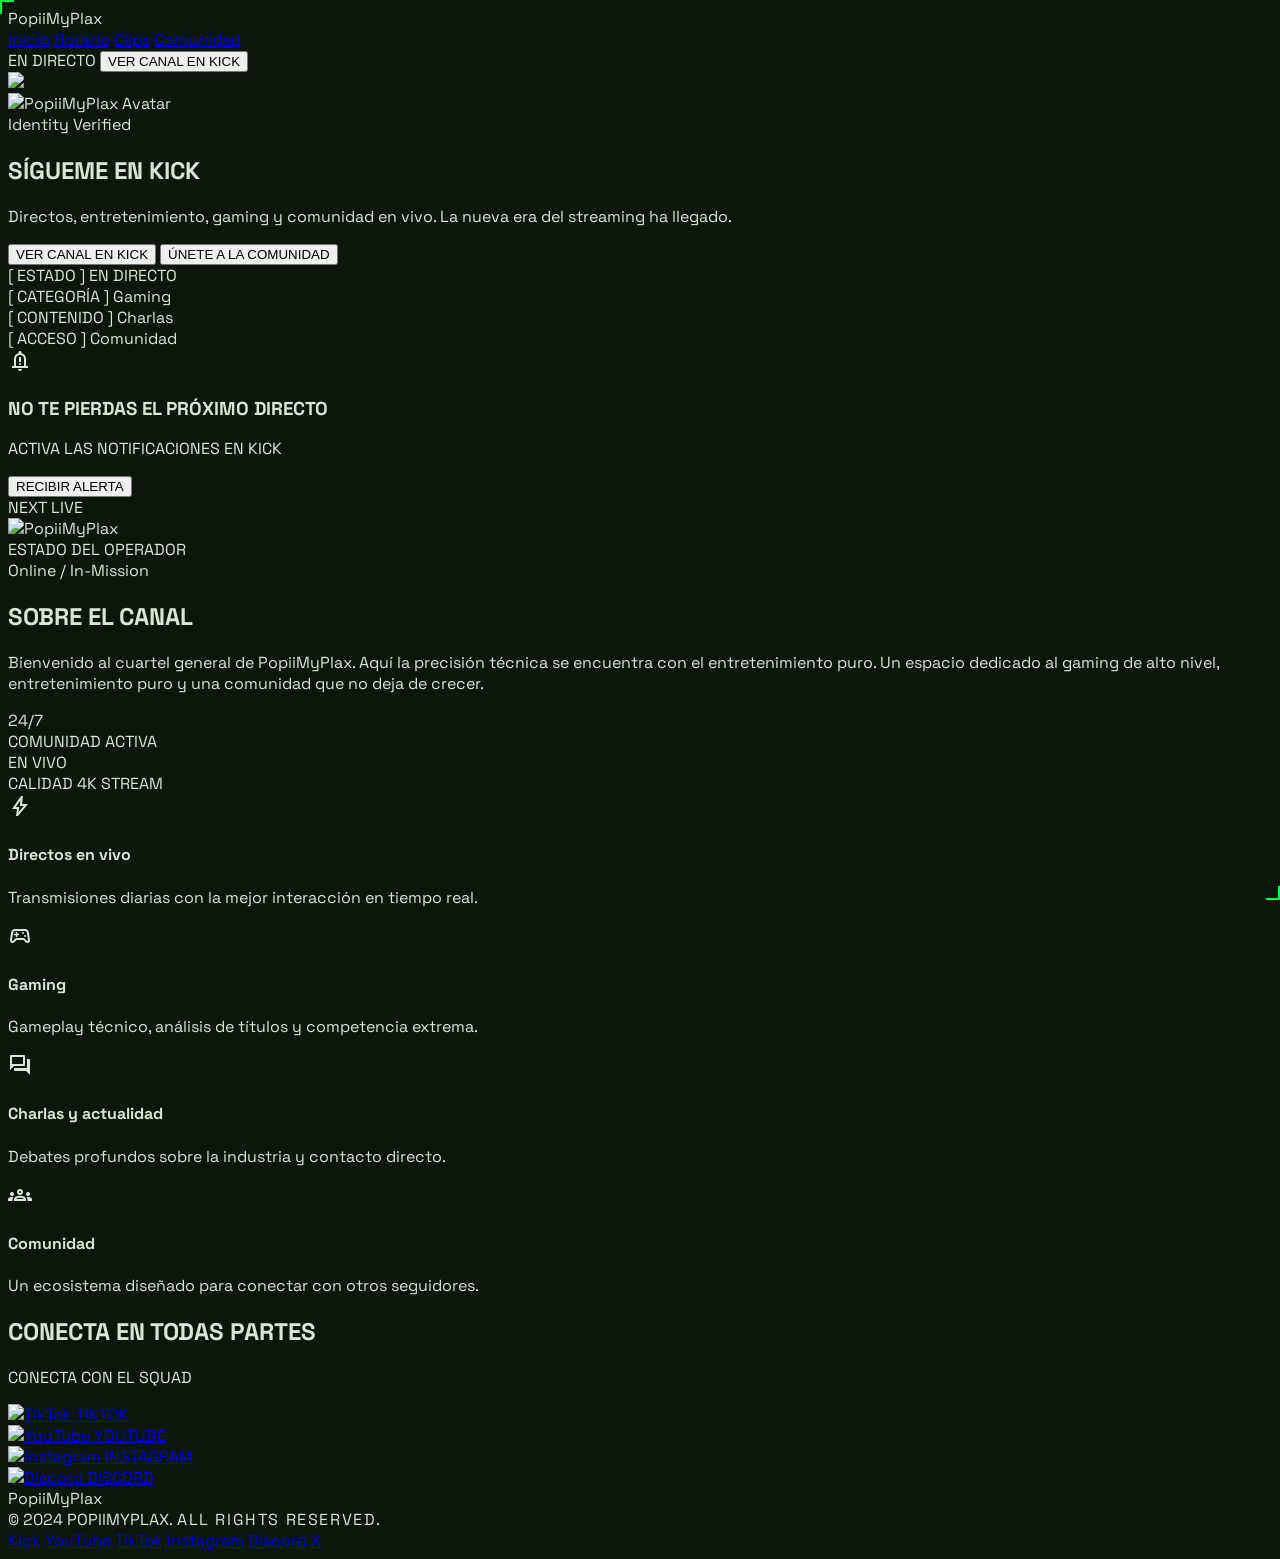
==== public/index.html @ 6943a3ae "Prepare PopiiMyPlax landing for GitHub Pages" ====
<!DOCTYPE html><html class="dark" lang="es"><head>
<meta charset="utf-8">
<meta content="width=device-width, initial-scale=1.0" name="viewport">
<title>PopiiMyPlax - Inicio</title>
<script src="https://cdn.tailwindcss.com?plugins=forms,container-queries"></script>
<link href="https://fonts.googleapis.com/css2?family=Space+Grotesk:wght@300;400;500;600;700;900&amp;display=swap" rel="stylesheet">
<link href="https://fonts.googleapis.com/css2?family=Material+Symbols+Outlined:wght,FILL@100..700,0..1&amp;display=swap" rel="stylesheet">
<link href="https://fonts.googleapis.com/css2?family=Material+Symbols+Outlined:wght,FILL@100..700,0..1&amp;display=swap" rel="stylesheet">
<style>
        body {
            background-color: #0c160a;
            color: #dae6d3;
            font-family: 'Space Grotesk', sans-serif;
            overflow-x: hidden;
        }
        .hud-bracket-tl {
            position: absolute;
            top: 0;
            left: 0;
            width: 12px;
            height: 12px;
            border-top: 2px solid #00ff44;
            border-left: 2px solid #00ff44;
        }
        .hud-bracket-br {
            position: absolute;
            bottom: 0;
            right: 0;
            width: 12px;
            height: 12px;
            border-bottom: 2px solid #00ff44;
            border-right: 2px solid #00ff44;
        }
        .scanline {
            background: linear-gradient(to bottom, transparent 50%, rgba(0, 255, 68, 0.02) 50%);
            background-size: 100% 4px;
        }
    </style>
<script id="tailwind-config">
        tailwind.config = {
            darkMode: "class",
            theme: {
                extend: {
                    "colors": {
                        "error-container": "#93000a",
                        "surface-container-low": "#141e12",
                        "tertiary-container": "#dcdddd",
                        "secondary": "#c9c6c5",
                        "primary": "#ebffe3",
                        "tertiary": "#f9f9f9",
                        "surface-tint": "#00e63c",
                        "on-background": "#dae6d3",
                        "on-secondary-fixed": "#1c1b1b",
                        "on-surface": "#dae6d3",
                        "on-primary-container": "#007118",
                        "surface-variant": "#2d382a",
                        "on-secondary-container": "#bab8b7",
                        "tertiary-fixed-dim": "#c6c6c7",
                        "on-surface-variant": "#b9ccb2",
                        "primary-fixed": "#72ff72",
                        "surface": "#0c160a",
                        "on-error": "#690005",
                        "background": "#0c160a",
                        "on-secondary-fixed-variant": "#474646",
                        "on-primary-fixed": "#002203",
                        "on-tertiary-container": "#5f6161",
                        "inverse-on-surface": "#283326",
                        "outline": "#84967e",
                        "on-tertiary-fixed-variant": "#454747",
                        "on-primary": "#003908",
                        "error": "#ffb4ab",
                        "surface-container-highest": "#2d382a",
                        "on-primary-fixed-variant": "#00530f",
                        "surface-container": "#182216",
                        "secondary-fixed-dim": "#c9c6c5",
                        "primary-container": "#00ff44",
                        "on-tertiary": "#2f3131",
                        "tertiary-fixed": "#e2e2e2",
                        "secondary-fixed": "#e5e2e1",
                        "surface-container-lowest": "#071106",
                        "primary-fixed-dim": "#00e63c",
                        "inverse-primary": "#006e17",
                        "on-secondary": "#313030",
                        "surface-dim": "#0c160a",
                        "surface-container-high": "#222d20",
                        "outline-variant": "#3b4b38",
                        "on-error-container": "#ffdad6",
                        "surface-bright": "#313c2e",
                        "inverse-surface": "#dae6d3",
                        "secondary-container": "#4a4949",
                        "on-tertiary-fixed": "#1a1c1c"
                    },
                    "spacing": {
                        "container-margin": "32px",
                        "hud-safe-zone": "40px",
                        "gutter": "16px",
                        "unit": "4px",
                        "element-gap": "8px"
                    },
                    "fontFamily": {
                        "headline-lg": ["Space Grotesk"],
                        "label-mono": ["Space Grotesk"],
                        "label-caps": ["Space Grotesk"],
                        "headline-md": ["Space Grotesk"],
                        "display-xl": ["Space Grotesk"],
                        "body-md": ["Space Grotesk"],
                        "body-lg": ["Space Grotesk"]
                    },
                    "fontSize": {
                        "headline-lg": ["32px", {"lineHeight": "1.2", "letterSpacing": "0.02em", "fontWeight": "700"}],
                        "label-mono": ["10px", {"lineHeight": "1", "letterSpacing": "0.05em", "fontWeight": "500"}],
                        "label-caps": ["12px", {"lineHeight": "1", "letterSpacing": "0.1em", "fontWeight": "700"}],
                        "headline-md": ["24px", {"lineHeight": "1.2", "fontWeight": "600"}],
                        "display-xl": ["48px", {"lineHeight": "1.1", "letterSpacing": "-0.02em", "fontWeight": "700"}],
                        "body-md": ["16px", {"lineHeight": "1.5", "fontWeight": "400"}],
                        "body-lg": ["18px", {"lineHeight": "1.5", "fontWeight": "400"}]
                    }
                }
            }
        }
    </script>
</head>
<body class="bg-background text-on-background">
<!-- Top Navigation Bar -->
<nav class="fixed top-0 left-0 w-full z-50 grid grid-cols-[1fr_auto_1fr] items-center px-8 h-20 bg-zinc-950/95 backdrop-blur-sm border-b-2 border-[#2D2D2D]">
<div class="text-2xl font-black italic text-[#00FF44] tracking-tighter justify-self-start">PopiiMyPlax</div>
<div class="hidden md:flex gap-8 items-center justify-self-center">
<a class="font-['Space_Grotesk'] tracking-tight uppercase font-bold text-[#00FF44] border-b-2 border-[#00FF44] pb-1" href="index.html">Inicio</a>
<a class="font-['Space_Grotesk'] tracking-tight uppercase font-bold text-zinc-500 hover:text-zinc-200 transition-colors" href="horario.html">Horario</a>
<a class="font-['Space_Grotesk'] tracking-tight uppercase font-bold text-zinc-500 hover:text-zinc-200 transition-colors" href="clips.html">Clips</a>
<a class="font-['Space_Grotesk'] tracking-tight uppercase font-bold text-zinc-500 hover:text-zinc-200 transition-colors" href="comunidad.html">Comunidad</a>
</div>
<div class="flex items-center gap-4 justify-self-end">
<span class="flex items-center gap-2 px-3 py-1 bg-zinc-900 border border-[#2D2D2D]">
<span class="w-2 h-2 bg-[#00FF44] animate-pulse"></span>
<span class="text-[10px] font-bold tracking-widest text-[#00FF44] uppercase">EN DIRECTO</span>
</span>
<button class="bg-[#00FF44] text-zinc-950 px-6 py-2 font-black italic text-sm hover:scale-95 transition-all duration-75 uppercase" onclick="window.open('https://kick.com/PopiiMyPlax','_blank','noopener,noreferrer')">
                VER CANAL EN KICK
            </button>
</div>
</nav>
<main class="pt-20">
<!-- Hero Section -->
<section class="relative min-h-[870px] flex flex-col justify-center items-center text-center px-6 overflow-hidden">
<div class="absolute inset-0 z-0">
<img class="w-full h-full object-cover opacity-20 grayscale" data-alt="A professional high-performance gaming setup in a dimly lit room, featuring multiple monitors displaying high-contrast neon green data visualizations and competitive gameplay. The atmosphere is intense and technical, with dark charcoal textures and sharp lighting effects emphasizing a professional streamer workspace. The scene is captured with a shallow depth of field, highlighting technical equipment and peripheral glowing cables in a futuristic aesthetic." src="https://lh3.googleusercontent.com/aida-public/[base64]">
<div class="absolute inset-0 bg-gradient-to-t from-[#0c160a] via-transparent to-[#0c160a]/80"></div>
<div class="absolute inset-0 scanline opacity-30"></div>
</div>
<div class="relative z-10 mb-12 md:mb-0 shrink-0 flex flex-col items-center justify-center">
<div class="relative w-64 h-64 md:w-80 md:h-80 overflow-hidden border-2 border-primary-container/30">
<img alt="PopiiMyPlax Avatar" class="w-full h-full object-cover object-top" src="https://lh3.googleusercontent.com/aida/[base64]">
<div class="absolute inset-0 bg-gradient-to-t from-background/60 to-transparent"></div>
<div class="hud-bracket-tl"></div>
<div class="hud-bracket-br"></div>
<div class="absolute top-2 right-2 flex gap-1">
<div class="w-1 h-1 bg-primary-container animate-ping"></div>
<div class="w-1 h-1 bg-primary-container/50"></div>
</div>
</div>
<div class="absolute -bottom-4 -right-4 bg-primary-container text-zinc-950 px-4 py-1 font-black italic text-xs uppercase tracking-tighter">
        Identity Verified
    </div>
</div><div class="relative z-10 max-w-4xl text-center items-center flex flex-col mt-12">
<h1 class="font-display-xl text-display-xl uppercase text-primary mb-6 leading-none">
                    SÍGUEME EN <span class="text-primary-container">KICK</span>
</h1>
<p class="font-body-lg text-body-lg text-secondary mb-12 max-w-2xl uppercase tracking-wide">
                    Directos, entretenimiento, gaming y comunidad en vivo. La nueva era del streaming ha llegado.
                </p>
<div class="flex flex-col md:flex-row gap-4 md:justify-start">
<button class="bg-primary-container text-zinc-950 px-10 py-4 font-black italic text-lg hover:bg-white transition-all duration-75 border-none" onclick="window.open('https://kick.com/PopiiMyPlax','_blank','noopener,noreferrer')">
                VER CANAL EN KICK
            </button>
<button class="bg-transparent border-2 border-primary-container text-primary-container px-10 py-4 font-black italic text-lg hover:bg-primary-container/10 transition-all duration-75">
                        ÚNETE A LA COMUNIDAD
                    </button>
</div>
</div>
<!-- Status Badges Float -->
<div class="relative z-10 mt-20 grid grid-cols-2 md:grid-cols-4 gap-4 w-full max-w-5xl px-4 flex flex-col md:flex-row items-center justify-center">
<div class="bg-zinc-900/50 border border-[#2D2D2D] p-4 flex flex-col items-start relative group">
<div class="hud-bracket-tl opacity-50 group-hover:opacity-100 transition-opacity"></div>
<span class="text-[10px] font-bold text-zinc-500 uppercase mb-2 tracking-widest">[ ESTADO ]</span>
<span class="text-primary-container font-bold uppercase tracking-tight">EN DIRECTO</span>
</div>
<div class="bg-zinc-900/50 border border-[#2D2D2D] p-4 flex flex-col items-start relative group">
<div class="hud-bracket-tl opacity-50 group-hover:opacity-100 transition-opacity"></div>
<span class="text-[10px] font-bold text-zinc-500 uppercase mb-2 tracking-widest">[ CATEGORÍA ]</span>
<span class="text-on-background font-bold uppercase tracking-tight">Gaming</span>
</div>
<div class="bg-zinc-900/50 border border-[#2D2D2D] p-4 flex flex-col items-start relative group">
<div class="hud-bracket-tl opacity-50 group-hover:opacity-100 transition-opacity"></div>
<span class="text-[10px] font-bold text-zinc-500 uppercase mb-2 tracking-widest">[ CONTENIDO ]</span>
<span class="text-on-background font-bold uppercase tracking-tight">Charlas</span>
</div>
<div class="bg-zinc-900/50 border border-[#2D2D2D] p-4 flex flex-col items-start relative group">
<div class="hud-bracket-tl opacity-50 group-hover:opacity-100 transition-opacity"></div>
<span class="text-[10px] font-bold text-zinc-500 uppercase mb-2 tracking-widest">[ ACCESO ]</span>
<span class="text-on-background font-bold uppercase tracking-tight">Comunidad</span>
</div>
</div>
</section>
<!-- Conversion Strip -->
<section class="bg-primary-container py-6 px-8 flex flex-col md:flex-row justify-between items-center gap-6 relative overflow-hidden">
<div class="flex items-center gap-4 relative z-10">
<div class="w-12 h-12 flex items-center justify-center bg-zinc-950 text-primary-container">
<span class="material-symbols-outlined" data-icon="notification_important">notification_important</span>
</div>
<div class="text-zinc-950">
<h3 class="font-black italic text-xl leading-none uppercase">NO TE PIERDAS EL PRÓXIMO DIRECTO</h3>
<p class="text-[10px] font-bold tracking-widest uppercase opacity-80">ACTIVA LAS NOTIFICACIONES EN KICK</p>
</div>
</div>
<button class="bg-zinc-950 text-primary-container px-8 py-3 font-black italic text-sm hover:scale-105 transition-transform z-10 uppercase">
                RECIBIR ALERTA
            </button>
<div class="absolute right-0 top-0 opacity-10 pointer-events-none select-none">
<span class="text-9xl font-black italic text-zinc-950 leading-none select-none">NEXT LIVE</span>
</div>
</section>
<!-- About Section -->
<section class="py-24 px-8 max-w-7xl mx-auto">
<div class="flex flex-col md:flex-row gap-16 items-start mb-20"><div class="w-full md:w-1/3 shrink-0">
<div class="relative border border-outline-variant p-2 bg-surface-container-low">
<div class="hud-bracket-tl"></div>
<div class="hud-bracket-br"></div>
<img alt="PopiiMyPlax" class="w-full aspect-square object-cover grayscale hover:grayscale-0 transition-all duration-500 object-top" src="https://lh3.googleusercontent.com/aida/[base64]">
<div class="absolute bottom-4 left-4 right-4 bg-black/80 backdrop-blur-md border border-primary-container/20 p-3">
<div class="text-[10px] font-bold text-primary-container uppercase tracking-widest mb-1">ESTADO DEL OPERADOR</div>
<div class="flex items-center gap-2">
<span class="w-2 h-2 bg-primary-container rounded-full animate-pulse"></span>
<span class="text-xs font-bold uppercase tracking-tight text-on-surface">Online / In-Mission</span>
</div>
</div>
</div>
</div>
<div class="w-full md:w-1/3">
<h2 class="font-display-xl text-display-xl uppercase text-primary mb-8 border-l-4 border-primary-container pl-6">
                        SOBRE EL CANAL
                    </h2>
<p class="font-body-lg text-body-lg text-secondary uppercase tracking-tight leading-relaxed">
                        Bienvenido al cuartel general de PopiiMyPlax. Aquí la precisión técnica se encuentra con el entretenimiento puro. Un espacio dedicado al gaming de alto nivel, entretenimiento puro y una comunidad que no deja de crecer.
                    </p>
</div>
<div class="w-full grid grid-cols-2 gap-4 md:w-1/3">
<!-- Metric Cards -->
<div class="border border-[#2D2D2D] p-6 bg-zinc-900/30">
<div class="text-primary-container font-black text-3xl mb-1">24/7</div>
<div class="text-[10px] font-bold text-zinc-500 uppercase tracking-widest">COMUNIDAD ACTIVA</div>
</div>
<div class="border border-[#2D2D2D] p-6 bg-zinc-900/30">
<div class="text-primary-container font-black text-3xl mb-1">EN VIVO</div>
<div class="text-[10px] font-bold text-zinc-500 uppercase tracking-widest">CALIDAD 4K STREAM</div>
</div>
</div>
</div>
<!-- Bento Cards -->
<div class="grid grid-cols-1 md:grid-cols-4 gap-6">
<!-- Card 1 -->
<div class="bg-zinc-950 border border-[#2D2D2D] p-8 flex flex-col h-full relative group hover:border-primary-container transition-colors">
<div class="hud-bracket-br"></div>
<span class="material-symbols-outlined text-primary-container text-4xl mb-6" data-icon="bolt">bolt</span>
<h4 class="font-headline-md text-headline-md text-primary uppercase mb-4">Directos en vivo</h4>
<p class="text-secondary font-body-md text-sm uppercase opacity-70">Transmisiones diarias con la mejor interacción en tiempo real.</p>
</div>
<!-- Card 2 -->
<div class="bg-zinc-950 border border-[#2D2D2D] p-8 flex flex-col h-full relative group hover:border-primary-container transition-colors">
<div class="hud-bracket-br"></div>
<span class="material-symbols-outlined text-primary-container text-4xl mb-6" data-icon="sports_esports">sports_esports</span>
<h4 class="font-headline-md text-headline-md text-primary uppercase mb-4">Gaming</h4>
<p class="text-secondary font-body-md text-sm uppercase opacity-70">Gameplay técnico, análisis de títulos y competencia extrema.</p>
</div>
<!-- Card 3 -->
<div class="bg-zinc-950 border border-[#2D2D2D] p-8 flex flex-col h-full relative group hover:border-primary-container transition-colors">
<div class="hud-bracket-br"></div>
<span class="material-symbols-outlined text-primary-container text-4xl mb-6" data-icon="forum">forum</span>
<h4 class="font-headline-md text-headline-md text-primary uppercase mb-4">Charlas y actualidad</h4>
<p class="text-secondary font-body-md text-sm uppercase opacity-70">Debates profundos sobre la industria y contacto directo.</p>
</div>
<!-- Card 4 -->
<div class="bg-zinc-950 border border-[#2D2D2D] p-8 flex flex-col h-full relative group hover:border-primary-container transition-colors">
<div class="hud-bracket-br"></div>
<span class="material-symbols-outlined text-primary-container text-4xl mb-6" data-icon="groups">groups</span>
<h4 class="font-headline-md text-headline-md text-primary uppercase mb-4">Comunidad</h4>
<p class="text-secondary font-body-md text-sm uppercase opacity-70">Un ecosistema diseñado para conectar con otros seguidores.</p>
</div>
</div>
</section>
<!-- Social Grid -->
<section class="py-24 bg-zinc-950 border-y-2 border-[#2D2D2D]">
<div class="px-8 max-w-7xl mx-auto flex flex-col md:flex-row items-center gap-12">
<div class="w-full md:w-1/3">
<h2 class="font-headline-lg text-headline-lg uppercase mb-6">CONECTA EN TODAS PARTES</h2>
<div class="w-24 h-1 bg-primary-container mb-6"></div>
<p class="text-zinc-500 uppercase text-xs tracking-[0.2em]">CONECTA CON EL SQUAD</p>
</div>
<div class="w-full md:w-2/3 grid grid-cols-2 md:grid-cols-4 gap-4"><!-- TikTok -->
<a class="group relative h-32 border border-[#2D2D2D] bg-zinc-900/20 flex flex-col items-center justify-center gap-2 hover:border-[#00f2ea] transition-all overflow-hidden" href="https://www.tiktok.com/@popiimyplax" target="_blank" rel="noopener noreferrer">
<div class="absolute top-0 left-0 w-full h-1 bg-[#ff0050] opacity-0 group-hover:opacity-100 transition-opacity"></div>
<img alt="TikTok" class="w-8 h-8 transition-all" src="https://cdn.simpleicons.org/tiktok/FFFFFF">
<span class="text-zinc-500 group-hover:text-white font-black italic uppercase tracking-widest text-xs">TIKTOK</span>
<div class="hud-bracket-tl opacity-0 group-hover:opacity-100 !border-[#00f2ea]"></div>
</a>
<!-- YouTube -->
<a class="group relative h-32 border border-[#2D2D2D] bg-zinc-900/20 flex flex-col items-center justify-center gap-2 hover:border-[#FF0000] transition-all overflow-hidden" href="https://youtube.com/PopiiMyPlax" target="_blank" rel="noopener noreferrer">
<div class="absolute top-0 left-0 w-full h-1 bg-[#FF0000] opacity-0 group-hover:opacity-100 transition-opacity"></div>
<img alt="YouTube" class="w-8 h-8 transition-all" src="https://cdn.simpleicons.org/youtube/FF0000">
<span class="text-zinc-500 group-hover:text-white font-black italic uppercase tracking-widest text-xs">YOUTUBE</span>
<div class="hud-bracket-tl opacity-0 group-hover:opacity-100 !border-[#FF0000]"></div>
</a>
<!-- Instagram -->
<a class="group relative h-32 border border-[#2D2D2D] bg-zinc-900/20 flex flex-col items-center justify-center gap-2 hover:border-[#E4405F] transition-all overflow-hidden" href="https://instagram.com/popiimyplax" target="_blank" rel="noopener noreferrer">
<div class="absolute top-0 left-0 w-full h-1 bg-[#E4405F] opacity-0 group-hover:opacity-100 transition-opacity"></div>
<img alt="Instagram" class="w-8 h-8 transition-all" src="https://cdn.simpleicons.org/instagram/E4405F">
<span class="text-zinc-500 group-hover:text-white font-black italic uppercase tracking-widest text-xs">INSTAGRAM</span>
<div class="hud-bracket-tl opacity-0 group-hover:opacity-100 !border-[#E4405F]"></div>
</a>
<!-- Discord -->
<a class="group relative h-32 border border-[#2D2D2D] bg-zinc-900/20 flex flex-col items-center justify-center gap-2 hover:border-[#5865F2] transition-all overflow-hidden" href="https://discord.gg/V7QZxF8JSU" target="_blank" rel="noopener noreferrer">
<div class="absolute top-0 left-0 w-full h-1 bg-[#5865F2] opacity-0 group-hover:opacity-100 transition-opacity"></div>
<img alt="Discord" class="w-8 h-8 transition-all" src="https://cdn.simpleicons.org/discord/5865F2">
<span class="text-zinc-500 group-hover:text-white font-black italic uppercase tracking-widest text-xs">DISCORD</span>
<div class="hud-bracket-tl opacity-0 group-hover:opacity-100 !border-[#5865F2]"></div>
</a></div>
</div>
</section>
</main>
<!-- Footer -->
<footer class="w-full py-12 px-8 flex flex-col md:flex-row justify-between items-center gap-6 bg-zinc-950 border-t-2 border-[#2D2D2D]">
<div class="flex flex-col items-center md:items-start gap-2">
<div class="text-[#00FF44] font-black italic tracking-tighter text-xl">PopiiMyPlax</div>
<div class="font-['Space_Grotesk'] text-[10px] uppercase tracking-widest text-zinc-600">
                © 2024 POPIIMYPLAX.&nbsp;<span style="letter-spacing: 0.1em;" class="">ALL RIGHTS RESERVED.</span><br></div>
</div>
<div class="flex gap-6">
<a class="font-['Space_Grotesk'] text-[10px] uppercase tracking-widest text-zinc-600 hover:text-[#00FF44] hover:bg-zinc-900 px-2 py-1 transition-all" href="https://kick.com/PopiiMyPlax" target="_blank" rel="noopener noreferrer">Kick</a>
<a class="font-['Space_Grotesk'] text-[10px] uppercase tracking-widest text-zinc-600 hover:text-[#00FF44] hover:bg-zinc-900 px-2 py-1 transition-all" href="https://youtube.com/PopiiMyPlax" target="_blank" rel="noopener noreferrer">YouTube</a>
<a class="font-['Space_Grotesk'] text-[10px] uppercase tracking-widest text-zinc-600 hover:text-[#00FF44] hover:bg-zinc-900 px-2 py-1 transition-all" href="https://www.tiktok.com/@popiimyplax" target="_blank" rel="noopener noreferrer">TikTok</a>
<a class="font-['Space_Grotesk'] text-[10px] uppercase tracking-widest text-zinc-600 hover:text-[#00FF44] hover:bg-zinc-900 px-2 py-1 transition-all" href="https://instagram.com/popiimyplax" target="_blank" rel="noopener noreferrer">Instagram</a>
<a class="font-['Space_Grotesk'] text-[10px] uppercase tracking-widest text-zinc-600 hover:text-[#00FF44] hover:bg-zinc-900 px-2 py-1 transition-all" href="https://discord.gg/V7QZxF8JSU" target="_blank" rel="noopener noreferrer">Discord</a>
<a class="font-['Space_Grotesk'] text-[10px] uppercase tracking-widest text-zinc-600 hover:text-[#00FF44] hover:bg-zinc-900 px-2 py-1 transition-all" href="https://twitter.com/popiimyplax" target="_blank" rel="noopener noreferrer">X</a>
</div>
</footer>




</body></html>
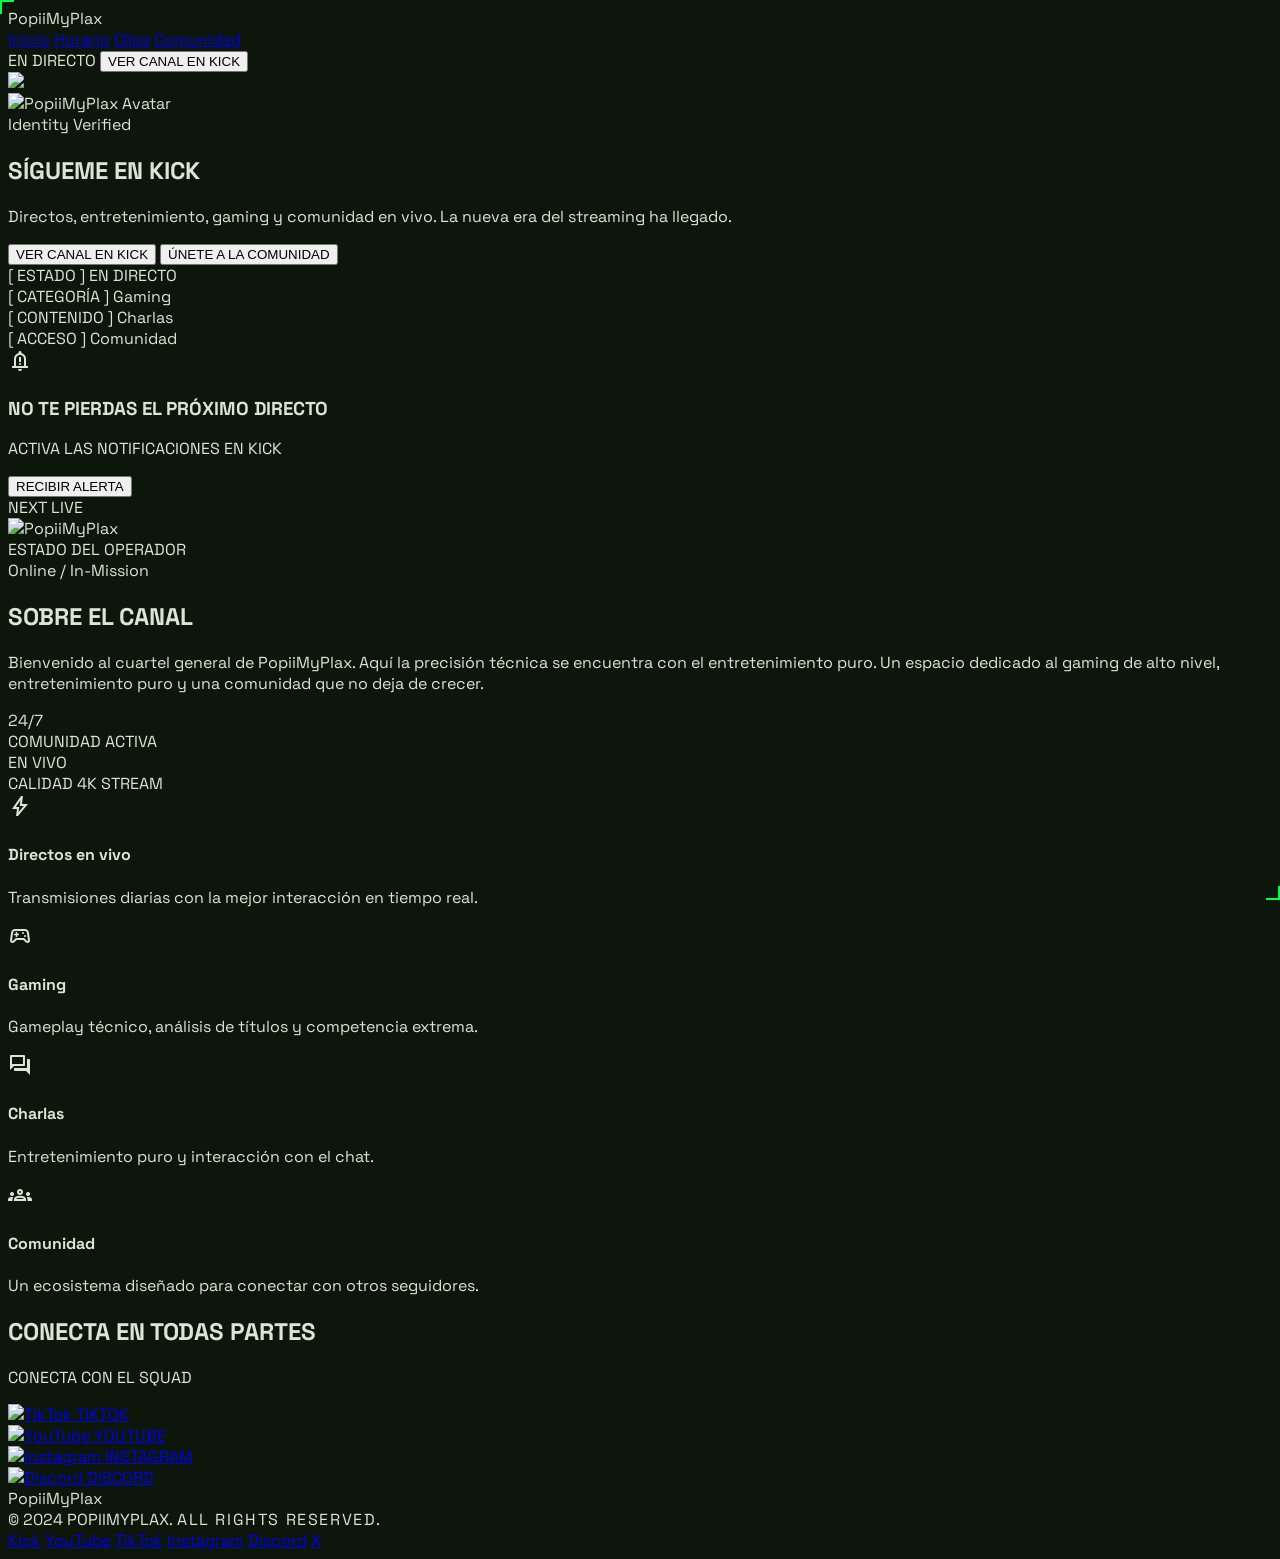
==== commit 370427c4: "index charlas ediit" ====
--- a/public/index.html
+++ b/public/index.html
@@ -119,6 +119,7 @@
             }
         }
     </script>
+<link href="responsive.css?v=4" rel="stylesheet">
 </head>
 <body class="bg-background text-on-background">
 <!-- Top Navigation Bar -->
@@ -276,8 +277,8 @@
 <div class="bg-zinc-950 border border-[#2D2D2D] p-8 flex flex-col h-full relative group hover:border-primary-container transition-colors">
 <div class="hud-bracket-br"></div>
 <span class="material-symbols-outlined text-primary-container text-4xl mb-6" data-icon="forum">forum</span>
-<h4 class="font-headline-md text-headline-md text-primary uppercase mb-4">Charlas y actualidad</h4>
-<p class="text-secondary font-body-md text-sm uppercase opacity-70">Debates profundos sobre la industria y contacto directo.</p>
+<h4 class="font-headline-md text-headline-md text-primary uppercase mb-4">Charlas</h4>
+<p class="text-secondary font-body-md text-sm uppercase opacity-70">Entretenimiento puro y interacción con el chat.</p>
 </div>
 <!-- Card 4 -->
 <div class="bg-zinc-950 border border-[#2D2D2D] p-8 flex flex-col h-full relative group hover:border-primary-container transition-colors">
--- a/public/responsive.css
+++ b/public/responsive.css
@@ -0,0 +1,201 @@
+@media (max-width: 767px) {
+  html,
+  body {
+    width: 100%;
+    max-width: 100%;
+    overflow-x: hidden;
+  }
+
+  body > nav,
+  body > header.fixed {
+    display: flex !important;
+    flex-wrap: wrap;
+    justify-content: space-between;
+    height: auto !important;
+    min-height: 72px;
+    gap: 10px;
+    padding: 12px 14px !important;
+  }
+
+  body > nav > div:first-child,
+  body > header.fixed > div:first-child {
+    min-width: 0;
+    font-size: clamp(21px, 6.1vw, 26px) !important;
+    line-height: 1;
+    white-space: nowrap;
+  }
+
+  body > nav > div:nth-child(2),
+  body > header.fixed > div:nth-child(2),
+  body > header.fixed > nav {
+    order: 3;
+    display: flex !important;
+    width: 100%;
+    justify-content: center;
+    gap: 10px !important;
+    padding-top: 10px;
+    margin-top: 2px;
+    border-top: 1px solid rgba(45, 45, 45, 0.9);
+    overflow-x: auto;
+    scrollbar-width: none;
+  }
+
+  body > nav > div:nth-child(2)::-webkit-scrollbar,
+  body > header.fixed > div:nth-child(2)::-webkit-scrollbar,
+  body > header.fixed > nav::-webkit-scrollbar {
+    display: none;
+  }
+
+  body > nav > div:nth-child(2) a,
+  body > header.fixed > div:nth-child(2) a,
+  body > header.fixed > nav a {
+    flex: 0 0 auto;
+    padding: 7px 8px;
+    font-size: 11px !important;
+    line-height: 1;
+    letter-spacing: 0 !important;
+  }
+
+  body > nav > div:last-child,
+  body > header.fixed > div:last-child {
+    min-width: 0;
+    gap: 8px !important;
+  }
+
+  body > nav > div:last-child > span,
+  body > header.fixed > div:last-child > span {
+    display: none !important;
+  }
+
+  body > nav > div:last-child > span,
+  body > header.fixed > div:last-child > span {
+    padding: 7px 8px !important;
+  }
+
+  body > nav > div:last-child > span span:last-child,
+  body > header.fixed > div:last-child > span span:last-child {
+    max-width: 54px;
+    line-height: 1.1;
+    letter-spacing: 0.08em !important;
+    white-space: normal;
+  }
+
+  body > nav button,
+  body > header.fixed button {
+    display: none !important;
+  }
+
+  main {
+    padding-top: 126px !important;
+  }
+
+  section {
+    max-width: 100%;
+  }
+
+  h1 {
+    width: 100%;
+    max-width: 100%;
+    overflow-wrap: anywhere;
+    letter-spacing: 0 !important;
+    white-space: normal !important;
+  }
+
+  h1 > span {
+    display: block;
+  }
+
+  .text-display-xl {
+    font-size: clamp(32px, 9vw, 38px) !important;
+    line-height: 1.02 !important;
+  }
+
+  .text-headline-lg {
+    font-size: clamp(28px, 9vw, 38px) !important;
+  }
+
+  .text-headline-md {
+    font-size: clamp(20px, 6.5vw, 28px) !important;
+  }
+
+  .text-body-lg {
+    font-size: 14px !important;
+    line-height: 1.55 !important;
+    letter-spacing: 0.02em !important;
+    overflow-wrap: anywhere;
+    width: min(100%, 320px);
+    margin-left: auto;
+    margin-right: auto;
+  }
+
+  .px-gutter,
+  .px-hud-safe-zone,
+  .md\:px-hud-safe-zone {
+    padding-left: 18px !important;
+    padding-right: 18px !important;
+  }
+
+  .max-w-7xl,
+  .max-w-6xl,
+  .max-w-5xl,
+  .max-w-4xl {
+    max-width: 100% !important;
+  }
+
+  .min-h-\[870px\] {
+    min-height: auto !important;
+    padding-top: 28px !important;
+    padding-bottom: 56px !important;
+  }
+
+  .w-64.h-64 {
+    width: min(76vw, 292px) !important;
+    height: min(76vw, 292px) !important;
+  }
+
+  .w-64.h-64 + div {
+    right: 0 !important;
+  }
+
+  .mt-20 {
+    margin-top: 2.5rem !important;
+  }
+
+  .mb-16 {
+    margin-bottom: 2.5rem !important;
+  }
+
+  .p-8 {
+    padding: 1.25rem !important;
+  }
+
+  .px-12 {
+    padding-left: 1.5rem !important;
+    padding-right: 1.5rem !important;
+  }
+
+  .py-6 {
+    padding-top: 1rem !important;
+    padding-bottom: 1rem !important;
+  }
+
+  .grid {
+    min-width: 0;
+  }
+
+  .grid-cols-2 {
+    grid-template-columns: 1fr !important;
+  }
+
+  article,
+  a,
+  button,
+  img {
+    max-width: 100%;
+  }
+
+  footer {
+    padding-left: 18px !important;
+    padding-right: 18px !important;
+  }
+}
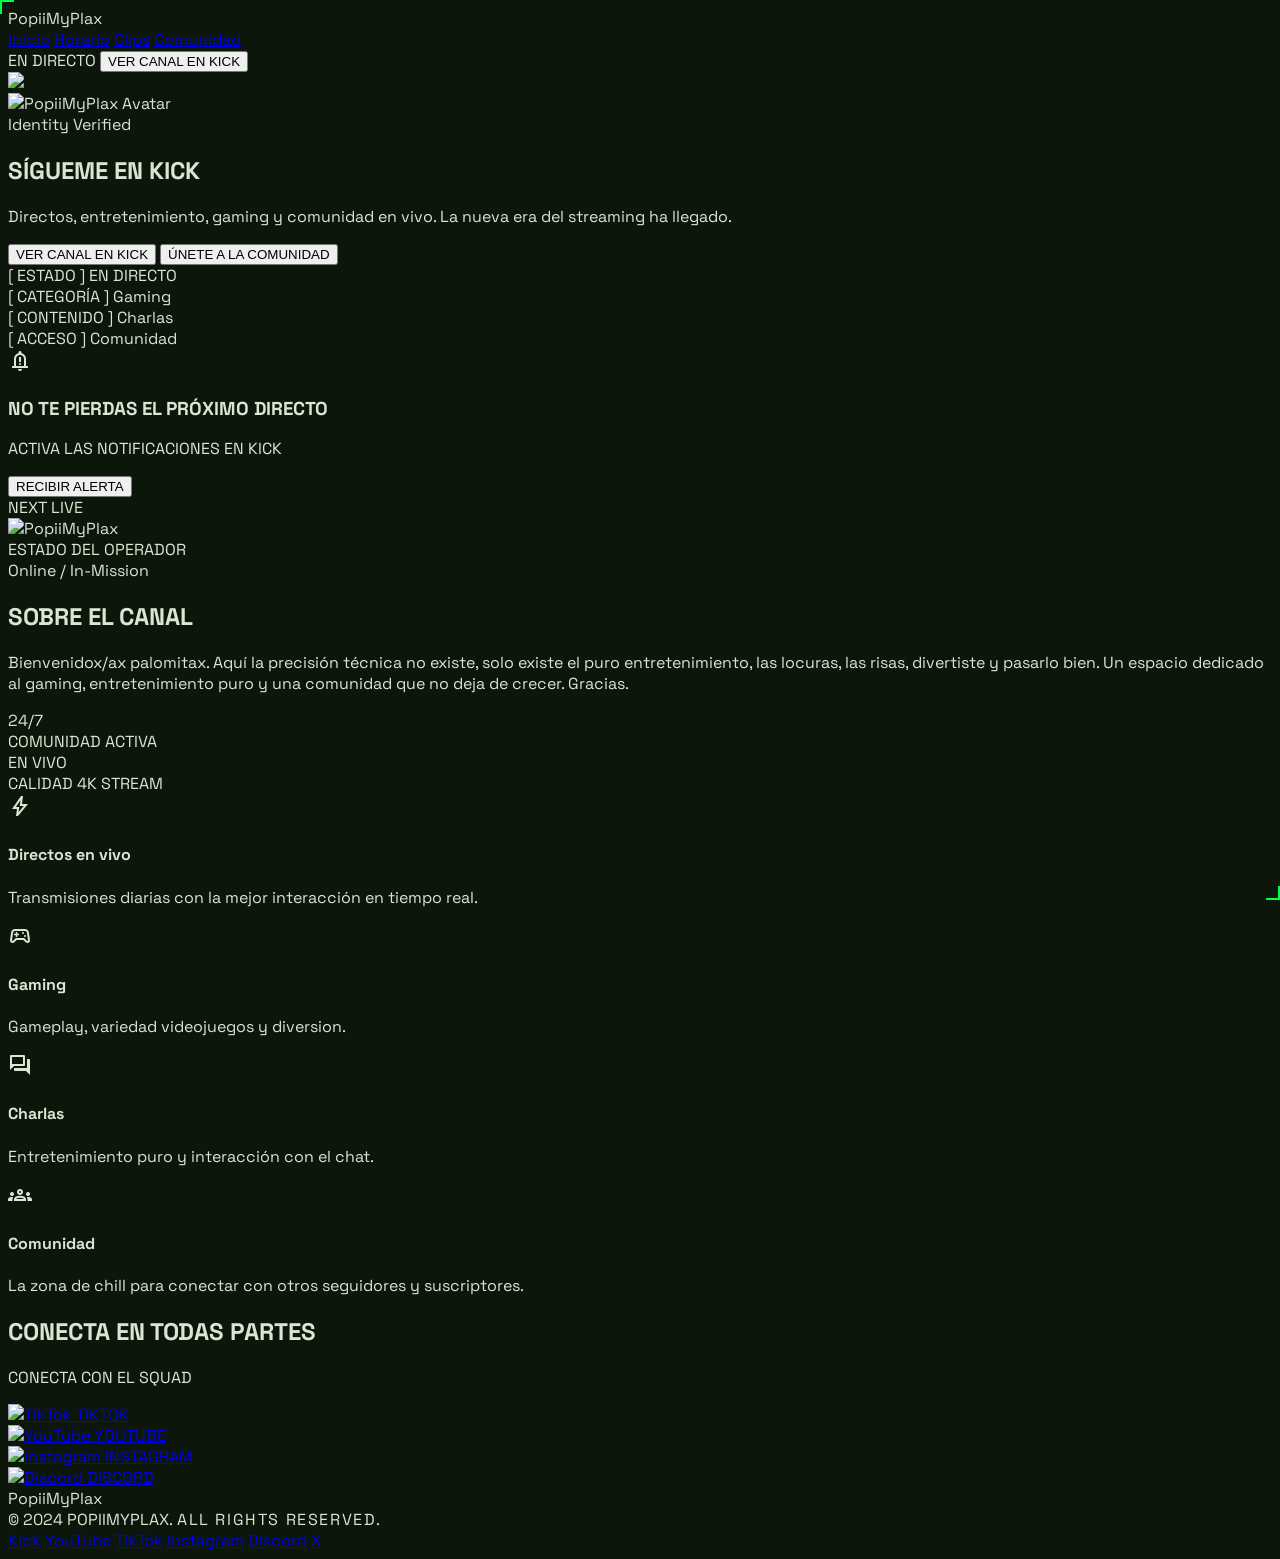
==== commit 7be9e0df: "Actualizacion de todos los textos Actu de texto" ====
--- a/public/index.html
+++ b/public/index.html
@@ -174,7 +174,7 @@
 <button class="bg-primary-container text-zinc-950 px-10 py-4 font-black italic text-lg hover:bg-white transition-all duration-75 border-none" onclick="window.open('https://kick.com/PopiiMyPlax','_blank','noopener,noreferrer')">
                 VER CANAL EN KICK
             </button>
-<button class="bg-transparent border-2 border-primary-container text-primary-container px-10 py-4 font-black italic text-lg hover:bg-primary-container/10 transition-all duration-75">
+<button class="bg-transparent border-2 border-primary-container text-primary-container px-10 py-4 font-black italic text-lg hover:bg-primary-container/10 transition-all duration-75" onclick="window.open('https://discord.gg/V7QZxF8JSU','_blank','noopener,noreferrer')">
                         ÚNETE A LA COMUNIDAD
                     </button>
 </div>
@@ -214,7 +214,7 @@
 <p class="text-[10px] font-bold tracking-widest uppercase opacity-80">ACTIVA LAS NOTIFICACIONES EN KICK</p>
 </div>
 </div>
-<button class="bg-zinc-950 text-primary-container px-8 py-3 font-black italic text-sm hover:scale-105 transition-transform z-10 uppercase">
+<button class="bg-zinc-950 text-primary-container px-8 py-3 font-black italic text-sm hover:scale-105 transition-transform z-10 uppercase"onclick="window.open('https://kick.com/PopiiMyPlax','_blank','noopener,noreferrer')">
                 RECIBIR ALERTA
             </button>
 <div class="absolute right-0 top-0 opacity-10 pointer-events-none select-none">
@@ -242,7 +242,7 @@
                         SOBRE EL CANAL
                     </h2>
 <p class="font-body-lg text-body-lg text-secondary uppercase tracking-tight leading-relaxed">
-                        Bienvenido al cuartel general de PopiiMyPlax. Aquí la precisión técnica se encuentra con el entretenimiento puro. Un espacio dedicado al gaming de alto nivel, entretenimiento puro y una comunidad que no deja de crecer.
+                        Bienvenidox/ax palomitax. Aquí la precisión técnica no existe, solo existe el puro entretenimiento, las locuras, las risas, divertiste y pasarlo bien. Un espacio dedicado al gaming, entretenimiento puro y una comunidad que no deja de crecer. Gracias.
                     </p>
 </div>
 <div class="w-full grid grid-cols-2 gap-4 md:w-1/3">
@@ -271,7 +271,7 @@
 <div class="hud-bracket-br"></div>
 <span class="material-symbols-outlined text-primary-container text-4xl mb-6" data-icon="sports_esports">sports_esports</span>
 <h4 class="font-headline-md text-headline-md text-primary uppercase mb-4">Gaming</h4>
-<p class="text-secondary font-body-md text-sm uppercase opacity-70">Gameplay técnico, análisis de títulos y competencia extrema.</p>
+<p class="text-secondary font-body-md text-sm uppercase opacity-70">Gameplay, variedad videojuegos y diversion.</p>
 </div>
 <!-- Card 3 -->
 <div class="bg-zinc-950 border border-[#2D2D2D] p-8 flex flex-col h-full relative group hover:border-primary-container transition-colors">
@@ -285,7 +285,7 @@
 <div class="hud-bracket-br"></div>
 <span class="material-symbols-outlined text-primary-container text-4xl mb-6" data-icon="groups">groups</span>
 <h4 class="font-headline-md text-headline-md text-primary uppercase mb-4">Comunidad</h4>
-<p class="text-secondary font-body-md text-sm uppercase opacity-70">Un ecosistema diseñado para conectar con otros seguidores.</p>
+<p class="text-secondary font-body-md text-sm uppercase opacity-70">La zona de chill para conectar con otros seguidores y suscriptores.</p>
 </div>
 </div>
 </section>
